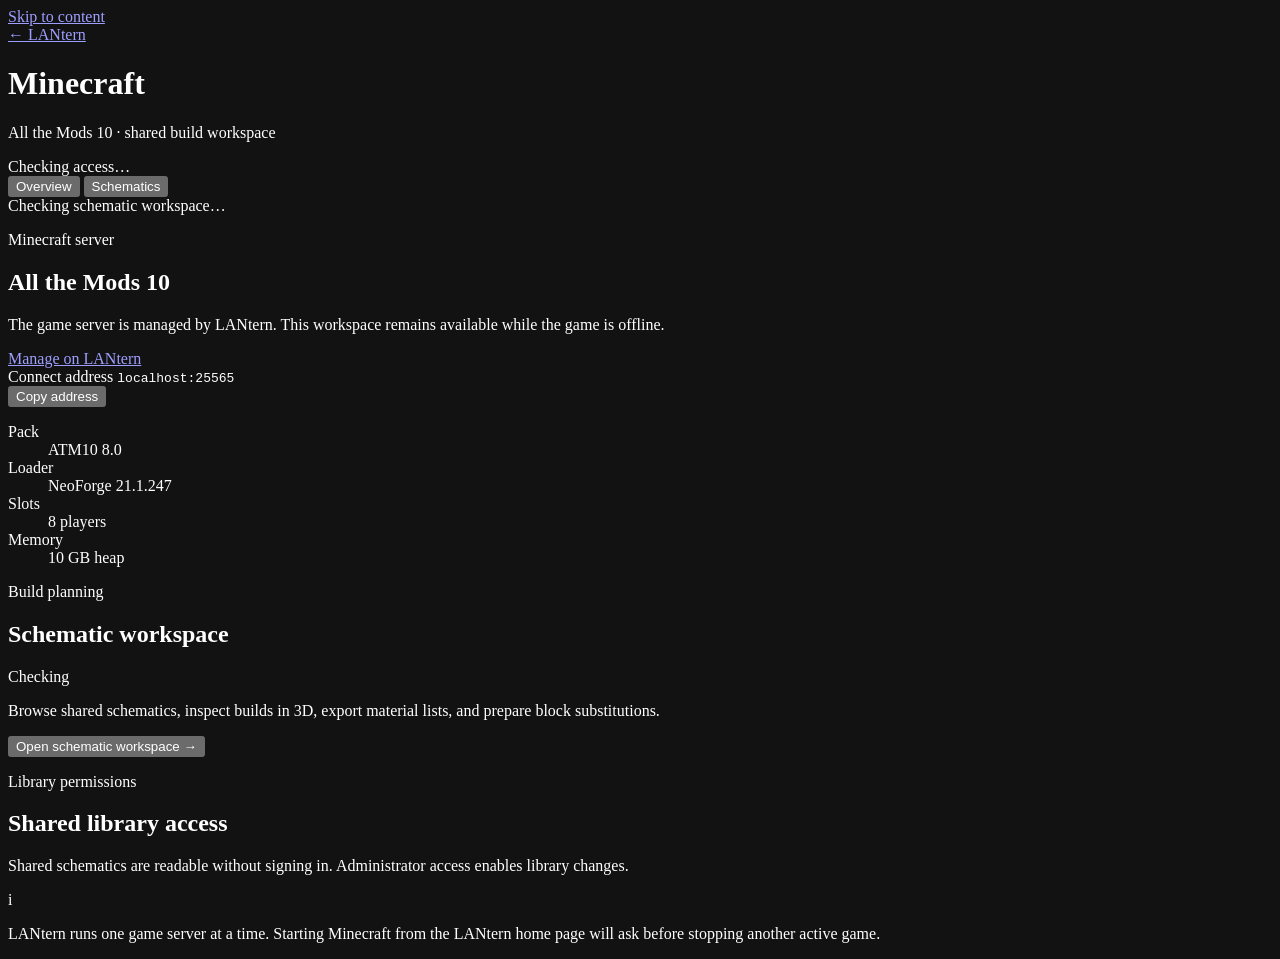
==== minecraft-ui/static/index.html @ e5879316 "feat: add always-on Minecraft schematic workspace" ====
<!doctype html>
<html lang="en">
<head>
  <meta charset="utf-8">
  <meta name="viewport" content="width=device-width, initial-scale=1">
  <meta name="color-scheme" content="dark">
  <title>LANtern · Minecraft</title>
  <link rel="stylesheet" href="/static/style.css">
</head>
<body data-view="overview">
  <a class="skip-link" href="#main-content">Skip to content</a>

  <div class="app-shell">
    <header class="topbar">
      <div class="brand-group">
        <a class="home-link" id="lantern-home" href="/" title="Back to LANtern">
          <span aria-hidden="true">&#8592;</span>
          <span>LANtern</span>
        </a>
        <span class="brand-mark" aria-hidden="true"></span>
        <div class="brand-copy">
          <h1>Minecraft</h1>
          <p>All the Mods 10 · shared build workspace</p>
        </div>
      </div>

      <div class="session-tools" aria-label="Schematic library access">
        <span class="session-state" id="session-state" aria-live="polite">Checking access…</span>
        <button class="button button-secondary" id="login-open" type="button" hidden>
          Administrator sign in
        </button>
        <button class="button button-secondary" id="logout-button" type="button" hidden>
          Sign out
        </button>
      </div>
    </header>

    <nav class="primary-tabs" aria-label="Minecraft workspace">
      <div class="tab-list" role="tablist" aria-orientation="horizontal">
        <button
          class="tab is-active"
          id="tab-overview"
          type="button"
          role="tab"
          aria-selected="true"
          aria-controls="panel-overview"
          tabindex="0"
          data-tab="overview"
        >Overview</button>
        <button
          class="tab"
          id="tab-schematics"
          type="button"
          role="tab"
          aria-selected="false"
          aria-controls="panel-schematics"
          tabindex="-1"
          data-tab="schematics"
        >Schematics</button>
      </div>
      <span class="workspace-state" id="workspace-state" data-state="checking" aria-live="polite">
        Checking schematic workspace…
      </span>
    </nav>

    <main class="main-content" id="main-content" tabindex="-1">
      <section
        class="tab-panel overview-panel"
        id="panel-overview"
        role="tabpanel"
        aria-labelledby="tab-overview"
        tabindex="0"
      >
        <div class="overview-wrap">
          <section class="server-card" aria-labelledby="server-heading">
            <div class="server-summary">
              <div>
                <p class="eyebrow">Minecraft server</p>
                <h2 id="server-heading">All the Mods 10</h2>
                <p class="server-description">
                  The game server is managed by LANtern. This workspace remains available while the game is offline.
                </p>
              </div>
              <a class="button button-primary" id="manage-server" href="/">Manage on LANtern</a>
            </div>

            <div class="connect-block">
              <div>
                <span class="field-label">Connect address</span>
                <code id="connect-address">localhost:25565</code>
              </div>
              <button class="button button-secondary" id="copy-address" type="button">Copy address</button>
            </div>
          </section>

          <dl class="vitals" aria-label="Server configuration">
            <div class="vital">
              <dt>Pack</dt>
              <dd>ATM10 8.0</dd>
            </div>
            <div class="vital">
              <dt>Loader</dt>
              <dd>NeoForge 21.1.247</dd>
            </div>
            <div class="vital">
              <dt>Slots</dt>
              <dd>8 players</dd>
            </div>
            <div class="vital">
              <dt>Memory</dt>
              <dd>10 GB heap</dd>
            </div>
          </dl>

          <div class="overview-grid">
            <section class="card" aria-labelledby="schematic-card-heading">
              <div class="card-heading">
                <div>
                  <p class="eyebrow">Build planning</p>
                  <h2 id="schematic-card-heading">Schematic workspace</h2>
                </div>
                <span class="status-pill" id="workspace-pill" data-state="checking">Checking</span>
              </div>
              <p>
                Browse shared schematics, inspect builds in 3D, export material lists, and prepare block substitutions.
              </p>
              <button class="text-action" id="open-schematics" type="button">
                Open schematic workspace <span aria-hidden="true">&#8594;</span>
              </button>
            </section>

            <section class="card" aria-labelledby="access-heading">
              <div class="card-heading">
                <div>
                  <p class="eyebrow">Library permissions</p>
                  <h2 id="access-heading">Shared library access</h2>
                </div>
                <span class="access-mark" aria-hidden="true"></span>
              </div>
              <p id="access-description">
                Shared schematics are readable without signing in. Administrator access enables library changes.
              </p>
              <button class="text-action" id="access-action" type="button" hidden>
                Administrator sign in <span aria-hidden="true">&#8594;</span>
              </button>
            </section>
          </div>

          <aside class="notice" aria-label="Server usage note">
            <span class="notice-icon" aria-hidden="true">i</span>
            <p>
              LANtern runs one game server at a time. Starting Minecraft from the LANtern home page will ask before
              stopping another active game.
            </p>
          </aside>
        </div>
      </section>

      <section
        class="tab-panel schematics-panel"
        id="panel-schematics"
        role="tabpanel"
        aria-labelledby="tab-schematics"
        tabindex="0"
        hidden
      >
        <iframe
          id="schematic-frame"
          src="/schematics/"
          title="Schematic library and 3D viewer"
          loading="eager"
        >
          <p>
            Your browser cannot display the schematic workspace.
            <a href="/schematics/">Open the schematic library and 3D viewer</a>.
          </p>
        </iframe>
      </section>
    </main>
  </div>

  <dialog class="login-dialog" id="login-dialog" aria-labelledby="login-title" aria-describedby="login-copy">
    <form class="login-form" id="login-form">
      <div class="dialog-heading">
        <div>
          <p class="eyebrow">Protected access</p>
          <h2 id="login-title">Administrator sign in</h2>
        </div>
        <button class="icon-button" id="login-close" type="button" aria-label="Close sign-in dialog">&#215;</button>
      </div>
      <p id="login-copy">
        Sign in to add, version, restore, or remove schematics from the shared library.
      </p>
      <label class="password-field" for="admin-password">
        <span>Password</span>
        <input
          id="admin-password"
          name="password"
          type="password"
          autocomplete="current-password"
          required
          maxlength="1024"
        >
      </label>
      <p class="form-error" id="login-error" role="alert" hidden></p>
      <div class="dialog-actions">
        <button class="button button-secondary" id="login-cancel" type="button">Cancel</button>
        <button class="button button-primary" id="login-submit" type="submit">Sign in</button>
      </div>
    </form>
  </dialog>

  <div class="toast" id="toast" role="status" aria-live="polite" aria-atomic="true"></div>

  <script src="/static/app.js" defer></script>
</body>
</html>
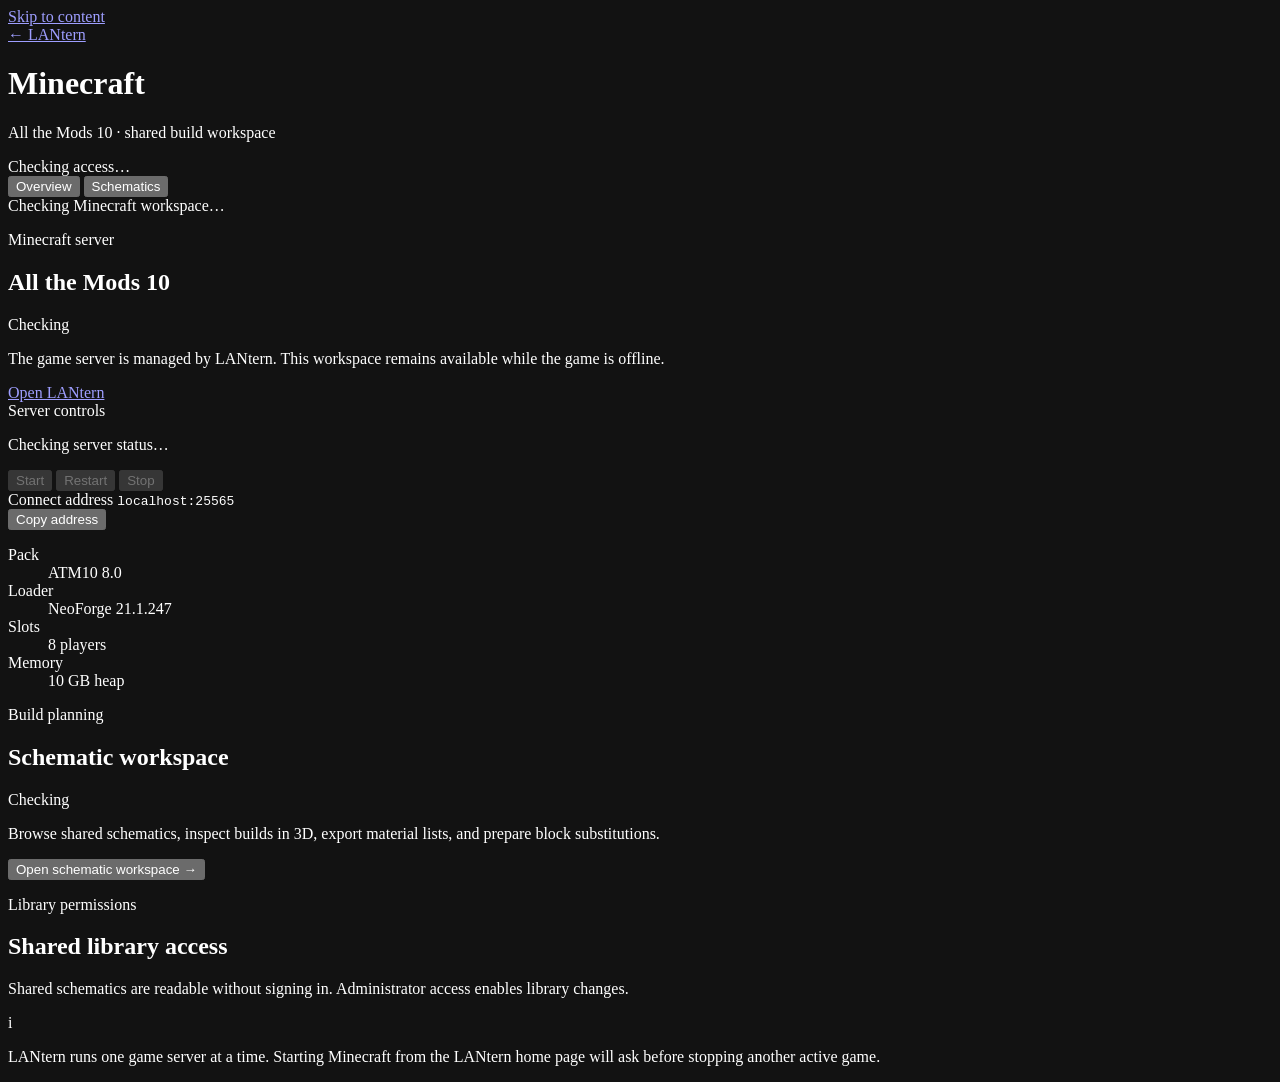
==== commit 3aaa4ffe: "feat(minecraft): add governed admin portal" ====
--- a/minecraft-ui/static/index.html
+++ b/minecraft-ui/static/index.html
@@ -24,10 +24,10 @@
         </div>
       </div>
 
-      <div class="session-tools" aria-label="Schematic library access">
+      <div class="session-tools" aria-label="Minecraft portal access">
         <span class="session-state" id="session-state" aria-live="polite">Checking access…</span>
         <button class="button button-secondary" id="login-open" type="button" hidden>
-          Administrator sign in
+          Sign in
         </button>
         <button class="button button-secondary" id="logout-button" type="button" hidden>
           Sign out
@@ -57,9 +57,20 @@
           tabindex="-1"
           data-tab="schematics"
         >Schematics</button>
+        <button
+          class="tab"
+          id="tab-admin"
+          type="button"
+          role="tab"
+          aria-selected="false"
+          aria-controls="panel-admin"
+          tabindex="-1"
+          data-tab="admin"
+          hidden
+        >Admin <span class="tab-badge" id="admin-pending-badge" aria-label="pending reviews" hidden>0</span></button>
       </div>
       <span class="workspace-state" id="workspace-state" data-state="checking" aria-live="polite">
-        Checking schematic workspace…
+        Checking Minecraft workspace…
       </span>
     </nav>
 
@@ -76,12 +87,27 @@
             <div class="server-summary">
               <div>
                 <p class="eyebrow">Minecraft server</p>
-                <h2 id="server-heading">All the Mods 10</h2>
+                <div class="title-status-row">
+                  <h2 id="server-heading">All the Mods 10</h2>
+                  <span class="status-pill" id="minecraft-state" data-state="checking">Checking</span>
+                </div>
                 <p class="server-description">
                   The game server is managed by LANtern. This workspace remains available while the game is offline.
                 </p>
               </div>
-              <a class="button button-primary" id="manage-server" href="/">Manage on LANtern</a>
+              <a class="button button-secondary" id="manage-server" href="/">Open LANtern</a>
+            </div>
+
+            <div class="server-controls" id="server-controls" aria-labelledby="server-controls-heading" aria-busy="true">
+              <div>
+                <span class="field-label" id="server-controls-heading">Server controls</span>
+                <p id="minecraft-status-copy" role="status" aria-live="polite">Checking server status…</p>
+              </div>
+              <div class="control-actions">
+                <button class="button button-primary" type="button" data-power-action="start" disabled>Start</button>
+                <button class="button button-secondary" type="button" data-power-action="restart" disabled>Restart</button>
+                <button class="button button-danger" type="button" data-power-action="stop" disabled>Stop</button>
+              </div>
             </div>
 
             <div class="connect-block">
@@ -164,23 +190,139 @@
         tabindex="0"
         hidden
       >
-        <iframe
-          id="schematic-frame"
-          src="/schematics/"
-          title="Schematic library and 3D viewer"
-          loading="eager"
-        >
-          <p>
-            Your browser cannot display the schematic workspace.
-            <a href="/schematics/">Open the schematic library and 3D viewer</a>.
-          </p>
-        </iframe>
+        <div class="schematics-layout">
+          <form class="upload-strip" id="schematic-upload-form">
+            <div class="upload-copy">
+              <p class="eyebrow">Contribute</p>
+              <strong>Upload a schematic</strong>
+              <span>Uploads are shared under CC0 with no licensing restrictions.</span>
+            </div>
+            <label class="compact-field">
+              <span>File</span>
+              <input id="schematic-file" type="file" accept=".schem,.schematic,.litematic,.nbt" required>
+            </label>
+            <label class="compact-field">
+              <span>Title</span>
+              <input id="schematic-title" type="text" maxlength="120" placeholder="Autofilled from filename" required>
+            </label>
+            <label class="checkbox-field">
+              <input id="schematic-promote" type="checkbox">
+              <span>Promote if all checks pass</span>
+            </label>
+            <button class="button button-primary" id="schematic-submit" type="submit">Upload</button>
+            <p class="inline-status" id="schematic-upload-status" role="status" aria-live="polite"></p>
+          </form>
+          <div class="schematic-frame-wrap">
+            <iframe
+              id="schematic-frame"
+              src="/schematics/"
+              title="Schematic library and 3D viewer"
+              loading="eager"
+            >
+              <p>
+                Your browser cannot display the schematic workspace.
+                <a href="/schematics/">Open the schematic library and 3D viewer</a>.
+              </p>
+            </iframe>
+          </div>
+        </div>
+      </section>
+
+      <section
+        class="tab-panel admin-panel"
+        id="panel-admin"
+        role="tabpanel"
+        aria-labelledby="tab-admin"
+        tabindex="0"
+        hidden
+      >
+        <div class="admin-wrap">
+          <div class="admin-heading">
+            <div>
+              <p class="eyebrow">Administrator workspace</p>
+              <h2>Server and catalog administration</h2>
+              <p id="admin-welcome">Signed-in administrators can review changes and operate Minecraft.</p>
+            </div>
+            <a class="button button-secondary" id="pelican-link" href="http://localhost/" target="_blank" rel="noopener noreferrer">
+              Open Pelican <span class="visually-hidden">in a new tab</span>
+            </a>
+          </div>
+
+          <div class="admin-grid">
+            <section class="admin-card admin-card-wide" aria-labelledby="review-heading">
+              <div class="card-heading">
+                <div>
+                  <p class="eyebrow">Needs attention</p>
+                  <h3 id="review-heading">Schematic review queue</h3>
+                </div>
+                <span class="status-pill" id="review-count">0 pending</span>
+              </div>
+              <div class="empty-state" id="review-queue" role="status">No schematics are waiting for review.</div>
+            </section>
+
+            <section class="admin-card" aria-labelledby="files-heading">
+              <p class="eyebrow">Configuration</p>
+              <h3 id="files-heading">Files</h3>
+              <p>Edit allowlisted server files with validated, atomic saves.</p>
+              <div class="admin-surface" id="admin-files" aria-live="polite">File operations are not available yet.</div>
+              <form class="editor-form" id="file-editor" hidden>
+                <div class="surface-toolbar">
+                  <strong id="file-editor-name">Selected file</strong>
+                  <span id="file-editor-revision"></span>
+                </div>
+                <textarea id="file-editor-content" rows="12" spellcheck="false" aria-label="File contents"></textarea>
+                <div class="surface-actions">
+                  <button class="button button-primary" id="file-save" type="submit">Save file</button>
+                  <span class="inline-status" id="file-status" role="status" aria-live="polite"></span>
+                </div>
+              </form>
+            </section>
+
+            <section class="admin-card" aria-labelledby="mods-heading">
+              <p class="eyebrow">Pack management</p>
+              <h3 id="mods-heading">Mods</h3>
+              <p>Review installed mods and stage approved changes.</p>
+              <form class="surface-actions" id="mod-upload-form">
+                <label class="compact-field grow-field">
+                  <span>Upload JAR disabled</span>
+                  <input id="mod-file" type="file" accept=".jar,application/java-archive" required>
+                </label>
+                <button class="button button-secondary" id="mod-upload" type="submit">Stage mod</button>
+              </form>
+              <p class="inline-status" id="mod-status" role="status" aria-live="polite"></p>
+              <div class="admin-surface" id="admin-mods" aria-live="polite">Mod operations are not available yet.</div>
+            </section>
+
+            <section class="admin-card" aria-labelledby="restore-heading">
+              <p class="eyebrow">Recovery</p>
+              <h3 id="restore-heading">Backups and restores</h3>
+              <p>Backup creation stops Minecraft, proves it offline, and leaves it stopped. Only offline-marked, checksum-verified backups can be restored.</p>
+              <form class="surface-actions" id="backup-form">
+                <label class="compact-field grow-field">
+                  <span>Backup name</span>
+                  <input id="backup-name" type="text" maxlength="80" placeholder="Minecraft UI safety backup">
+                </label>
+                <button class="button button-secondary" id="backup-create" type="submit">Create backup</button>
+              </form>
+              <p class="inline-status" id="backup-status" role="status" aria-live="polite"></p>
+              <div class="admin-surface" id="admin-restores" aria-live="polite">No restore points are available.</div>
+              <div class="admin-surface" id="admin-jobs">No operations are in progress.</div>
+            </section>
+
+            <section class="admin-card" aria-labelledby="audit-heading">
+              <p class="eyebrow">Accountability</p>
+              <h3 id="audit-heading">Audit activity</h3>
+              <p>Recent administrative actions and outcomes.</p>
+              <div class="admin-surface" id="admin-audit">No administrative activity yet.</div>
+            </section>
+          </div>
+        </div>
       </section>
     </main>
   </div>
 
   <dialog class="login-dialog" id="login-dialog" aria-labelledby="login-title" aria-describedby="login-copy">
-    <form class="login-form" id="login-form">
+    <form class="login-form" id="login-form" method="POST" action="/api/intents">
       <div class="dialog-heading">
         <div>
           <p class="eyebrow">Protected access</p>
@@ -188,9 +330,20 @@
         </div>
         <button class="icon-button" id="login-close" type="button" aria-label="Close sign-in dialog">&#215;</button>
       </div>
-      <p id="login-copy">
-        Sign in to add, version, restore, or remove schematics from the shared library.
-      </p>
+      <p id="login-copy">Use your named LANtern administrator account.</p>
+      <label class="password-field" for="admin-username">
+        <span>Username</span>
+        <input
+          id="admin-username"
+          name="username"
+          type="text"
+          autocomplete="username"
+          autocapitalize="none"
+          spellcheck="false"
+          required
+          maxlength="64"
+        >
+      </label>
       <label class="password-field" for="admin-password">
         <span>Password</span>
         <input
@@ -210,6 +363,25 @@
     </form>
   </dialog>
 
+  <dialog class="login-dialog confirm-dialog" id="confirm-dialog" aria-labelledby="confirm-title" aria-describedby="confirm-message">
+    <form class="login-form" id="confirm-form" method="dialog">
+      <div class="dialog-heading">
+        <div>
+          <p class="eyebrow">Confirm operation</p>
+          <h2 id="confirm-title">Review server changes</h2>
+        </div>
+        <button class="icon-button" id="confirm-close" type="button" aria-label="Close confirmation dialog">&#215;</button>
+      </div>
+      <p id="confirm-message">Confirm this Minecraft operation.</p>
+      <ul class="effect-list" id="confirm-effects" hidden></ul>
+      <p class="form-error" id="confirm-error" role="alert" hidden></p>
+      <div class="dialog-actions">
+        <button class="button button-secondary" id="confirm-cancel" type="button">Cancel</button>
+        <button class="button button-primary" id="confirm-submit" type="submit">Confirm</button>
+      </div>
+    </form>
+  </dialog>
+
   <div class="toast" id="toast" role="status" aria-live="polite" aria-atomic="true"></div>
 
   <script src="/static/app.js" defer></script>
